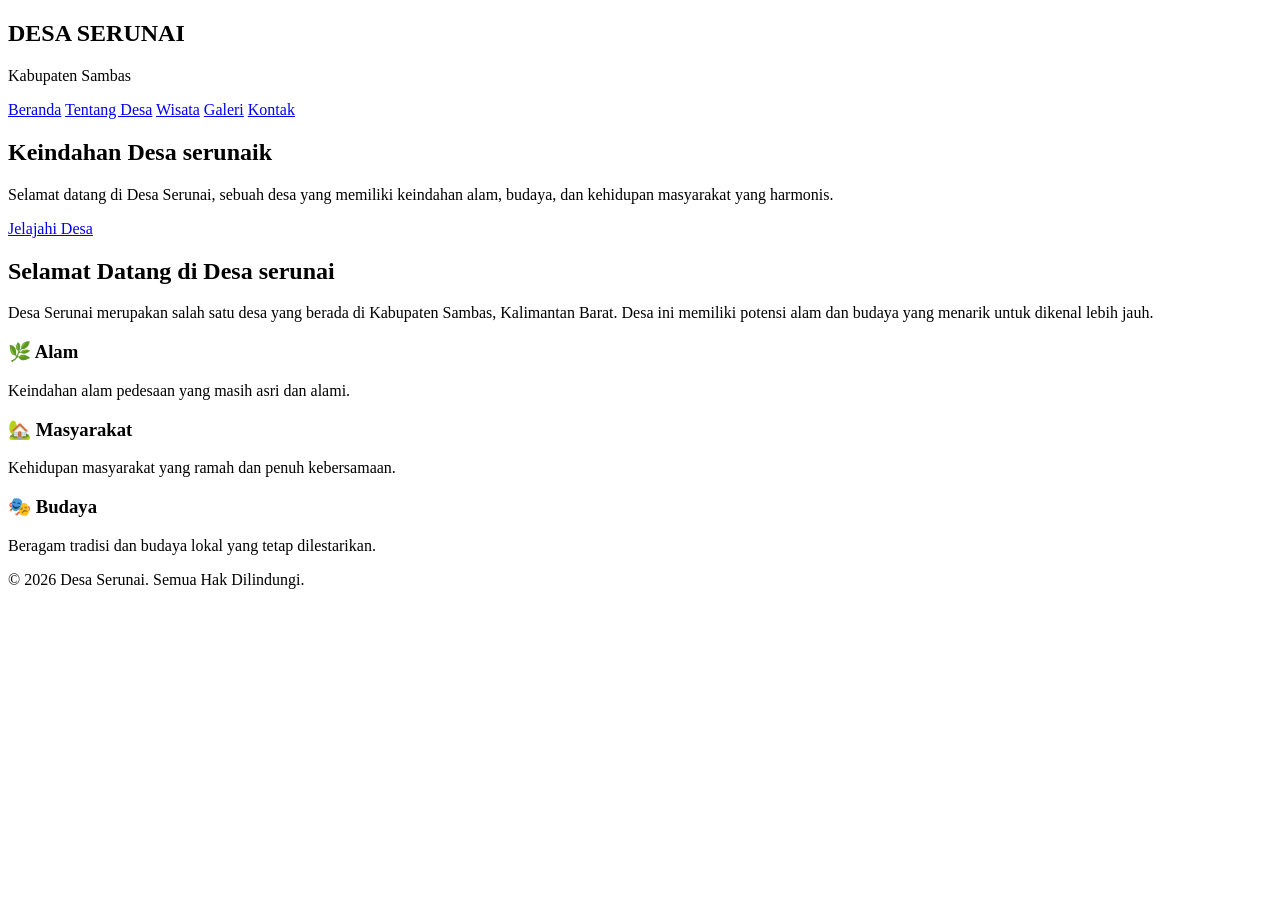
==== index.html @ e1ed976b "Add initial HTML structure for Desa Serunai" ====
<!DOCTYPE html>
<html lang="id">
<head>
    <meta charset="UTF-8">
    <meta name="viewport" content="width=device-width, initial-scale=1.0">
    <title>Desa Serunai - Beranda</title>
    <link rel="stylesheet" href="style.css">
</head>
<body>

<header>
    <div class="logo">
        <h2>DESA SERUNAI</h2>
        <p>Kabupaten Sambas</p>
    </div>

    <nav>
        <a href="index.html" class="active">Beranda</a>
        <a href="tentang.html">Tentang Desa</a>
        <a href="wisata.html">Wisata</a>
        <a href="galeri.html">Galeri</a>
        <a href="kontak.html">Kontak</a>
    </nav>
</header>

<section class="hero">
    <div class="hero-content">
        <h1>Keindahan Desa serunaik</h1>
        <p>
            Selamat datang di Desa Serunai, sebuah desa yang
            memiliki keindahan alam, budaya, dan kehidupan masyarakat
            yang harmonis.
        </p>
        <a href="tentang.html" class="btn">Jelajahi Desa</a>
    </div>
</section>

<section class="welcome">
    <h2>Selamat Datang di Desa serunai</h2>
    <p>
        Desa Serunai merupakan salah satu desa yang berada di
        Kabupaten Sambas, Kalimantan Barat. Desa ini memiliki
        potensi alam dan budaya yang menarik untuk dikenal lebih jauh.
    </p>
</section>

<section class="cards">
    <div class="card">
        <h3>🌿 Alam</h3>
        <p>
            Keindahan alam pedesaan yang masih asri dan alami.
        </p>
    </div>

    <div class="card">
        <h3>🏡 Masyarakat</h3>
        <p>
            Kehidupan masyarakat yang ramah dan penuh kebersamaan.
        </p>
    </div>

    <div class="card">
        <h3>🎭 Budaya</h3>
        <p>
            Beragam tradisi dan budaya lokal yang tetap dilestarikan.
        </p>
    </div>
</section>

<footer>
    <p>&copy; 2026 Desa Serunai. Semua Hak Dilindungi.</p>
</footer>

<script src="script.js"></script>
</body>
</html>
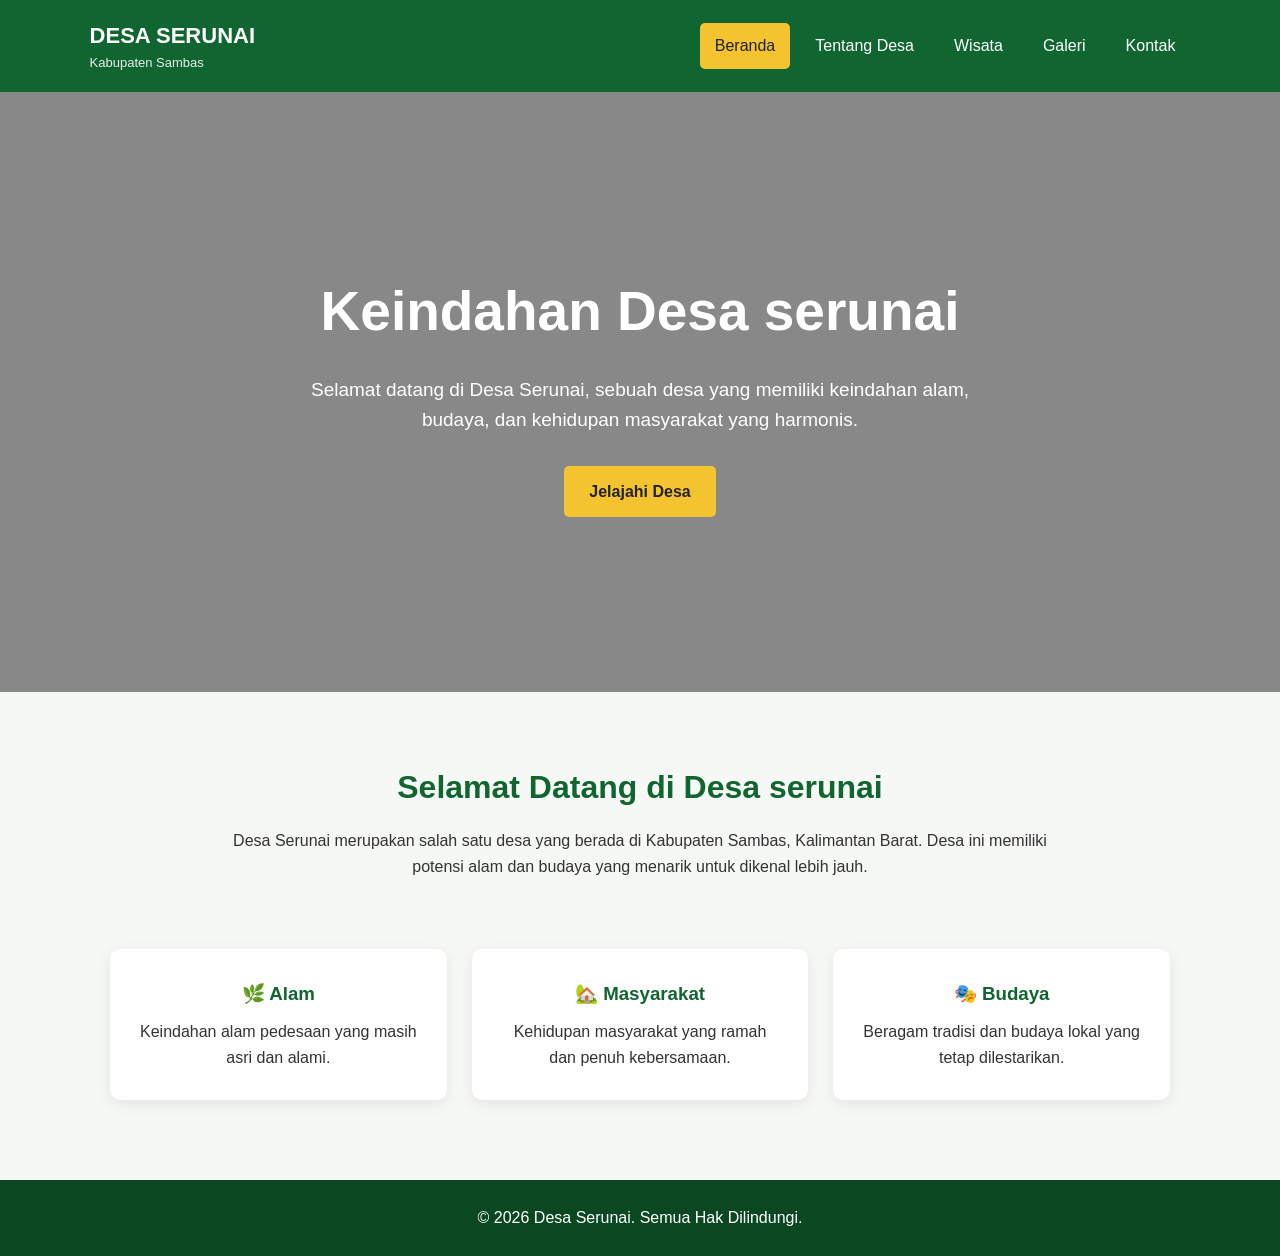
==== commit c4910591: "Update index.html" ====
--- a/index.html
+++ b/index.html
@@ -25,7 +25,7 @@
 
 <section class="hero">
     <div class="hero-content">
-        <h1>Keindahan Desa serunaik</h1>
+        <h1>Keindahan Desa serunai</h1>
         <p>
             Selamat datang di Desa Serunai, sebuah desa yang
             memiliki keindahan alam, budaya, dan kehidupan masyarakat
--- a/style.css
+++ b/style.css
@@ -0,0 +1,377 @@
+* {
+    margin: 0;
+    padding: 0;
+    box-sizing: border-box;
+}
+
+html {
+    scroll-behavior: smooth;
+}
+
+body {
+    font-family: Arial, Helvetica, sans-serif;
+    background: #f5f8f5;
+    color: #333;
+    line-height: 1.6;
+}
+
+/* HEADER */
+
+header {
+    background: #116530;
+    color: white;
+    display: flex;
+    justify-content: space-between;
+    align-items: center;
+    padding: 18px 7%;
+    position: sticky;
+    top: 0;
+    z-index: 1000;
+}
+
+.logo h2 {
+    font-size: 22px;
+}
+
+.logo p {
+    font-size: 13px;
+    opacity: 0.9;
+}
+
+nav {
+    display: flex;
+    gap: 10px;
+}
+
+nav a {
+    color: white;
+    text-decoration: none;
+    padding: 10px 15px;
+    border-radius: 5px;
+    transition: 0.3s;
+}
+
+nav a:hover,
+nav a.active {
+    background: #f4c430;
+    color: #222;
+}
+
+/* HERO */
+
+.hero {
+    min-height: 600px;
+    background:
+        linear-gradient(
+            rgba(0, 0, 0, 0.45),
+            rgba(0, 0, 0, 0.45)
+        ),
+        url("https://images.unsplash.com/photo-1500534623283-312aade485b7")
+        center/cover no-repeat;
+
+    display: flex;
+    justify-content: center;
+    align-items: center;
+    text-align: center;
+    color: white;
+}
+
+.hero-content {
+    max-width: 750px;
+    padding: 30px;
+}
+
+.hero h1 {
+    font-size: 55px;
+    margin-bottom: 20px;
+}
+
+.hero p {
+    font-size: 19px;
+    margin-bottom: 30px;
+}
+
+.btn {
+    display: inline-block;
+    background: #f4c430;
+    color: #222;
+    text-decoration: none;
+    padding: 13px 25px;
+    border-radius: 5px;
+    font-weight: bold;
+    transition: 0.3s;
+}
+
+.btn:hover {
+    background: white;
+}
+
+/* WELCOME */
+
+.welcome {
+    text-align: center;
+    max-width: 900px;
+    margin: auto;
+    padding: 70px 20px 40px;
+}
+
+.welcome h2 {
+    color: #116530;
+    margin-bottom: 15px;
+    font-size: 32px;
+}
+
+/* CARDS */
+
+.cards {
+    display: grid;
+    grid-template-columns: repeat(3, 1fr);
+    gap: 25px;
+    max-width: 1100px;
+    margin: auto;
+    padding: 30px 20px 80px;
+}
+
+.card {
+    background: white;
+    padding: 30px;
+    text-align: center;
+    border-radius: 10px;
+    box-shadow: 0 4px 15px rgba(0,0,0,0.08);
+    transition: 0.3s;
+}
+
+.card:hover {
+    transform: translateY(-8px);
+}
+
+.card h3 {
+    color: #116530;
+    margin-bottom: 10px;
+}
+
+/* PAGE HEADER */
+
+.page-header {
+    background: #116530;
+    color: white;
+    text-align: center;
+    padding: 70px 20px;
+}
+
+.page-header h1 {
+    font-size: 42px;
+    margin-bottom: 10px;
+}
+
+/* CONTENT */
+
+.content {
+    max-width: 1000px;
+    margin: auto;
+    padding: 70px 25px;
+}
+
+.content h2 {
+    color: #116530;
+    margin: 30px 0 15px;
+}
+
+.info-box {
+    background: #e7f4e9;
+    border-left: 5px solid #116530;
+    padding: 20px;
+    margin: 20px 0;
+}
+
+.mission {
+    padding-left: 25px;
+}
+
+.mission li {
+    margin: 8px 0;
+}
+
+/* WISATA */
+
+.wisata-container {
+    max-width: 1100px;
+    margin: auto;
+    padding: 70px 20px;
+    display: grid;
+    grid-template-columns: repeat(3, 1fr);
+    gap: 25px;
+}
+
+.wisata-card {
+    background: white;
+    border-radius: 10px;
+    overflow: hidden;
+    box-shadow: 0 4px 15px rgba(0,0,0,0.1);
+}
+
+.wisata-image {
+    height: 220px;
+    overflow: hidden;
+}
+
+.wisata-image img {
+    width: 100%;
+    height: 100%;
+    object-fit: cover;
+    transition: 0.5s;
+}
+
+.wisata-card:hover img {
+    transform: scale(1.08);
+}
+
+.wisata-info {
+    padding: 25px;
+}
+
+.wisata-info h2 {
+    color: #116530;
+    margin-bottom: 10px;
+}
+
+/* GALERI */
+
+.gallery {
+    max-width: 1100px;
+    margin: auto;
+    padding: 70px 20px;
+    display: grid;
+    grid-template-columns: repeat(3, 1fr);
+    gap: 20px;
+}
+
+.gallery-item {
+    height: 250px;
+    overflow: hidden;
+    border-radius: 10px;
+}
+
+.gallery-item img {
+    width: 100%;
+    height: 100%;
+    object-fit: cover;
+    transition: 0.5s;
+}
+
+.gallery-item:hover img {
+    transform: scale(1.1);
+}
+
+/* CONTACT */
+
+.contact {
+    max-width: 1100px;
+    margin: auto;
+    padding: 70px 20px;
+    display: grid;
+    grid-template-columns: 1fr 1fr;
+    gap: 50px;
+}
+
+.contact-info,
+.contact-form {
+    background: white;
+    padding: 30px;
+    border-radius: 10px;
+    box-shadow: 0 4px 15px rgba(0,0,0,0.08);
+}
+
+.contact h2 {
+    color: #116530;
+    margin-bottom: 25px;
+}
+
+.contact-info p {
+    margin-bottom: 25px;
+}
+
+form {
+    display: flex;
+    flex-direction: column;
+    gap: 15px;
+}
+
+input,
+textarea {
+    width: 100%;
+    padding: 13px;
+    border: 1px solid #ddd;
+    border-radius: 5px;
+    font-family: inherit;
+    font-size: 15px;
+}
+
+textarea {
+    resize: vertical;
+}
+
+button {
+    border: none;
+    padding: 13px;
+    background: #116530;
+    color: white;
+    border-radius: 5px;
+    cursor: pointer;
+    font-size: 16px;
+}
+
+button:hover {
+    background: #0b4721;
+}
+
+/* FOOTER */
+
+footer {
+    background: #0b4721;
+    color: white;
+    text-align: center;
+    padding: 25px;
+}
+
+/* RESPONSIVE */
+
+@media (max-width: 768px) {
+
+    header {
+        flex-direction: column;
+        gap: 15px;
+    }
+
+    nav {
+        flex-wrap: wrap;
+        justify-content: center;
+    }
+
+    nav a {
+        font-size: 14px;
+        padding: 8px 10px;
+    }
+
+    .hero {
+        min-height: 500px;
+    }
+
+    .hero h1 {
+        font-size: 38px;
+    }
+
+    .cards,
+    .wisata-container,
+    .gallery {
+        grid-template-columns: 1fr;
+    }
+
+    .contact {
+        grid-template-columns: 1fr;
+    }
+
+    .page-header h1 {
+        font-size: 32px;
+    }
+}
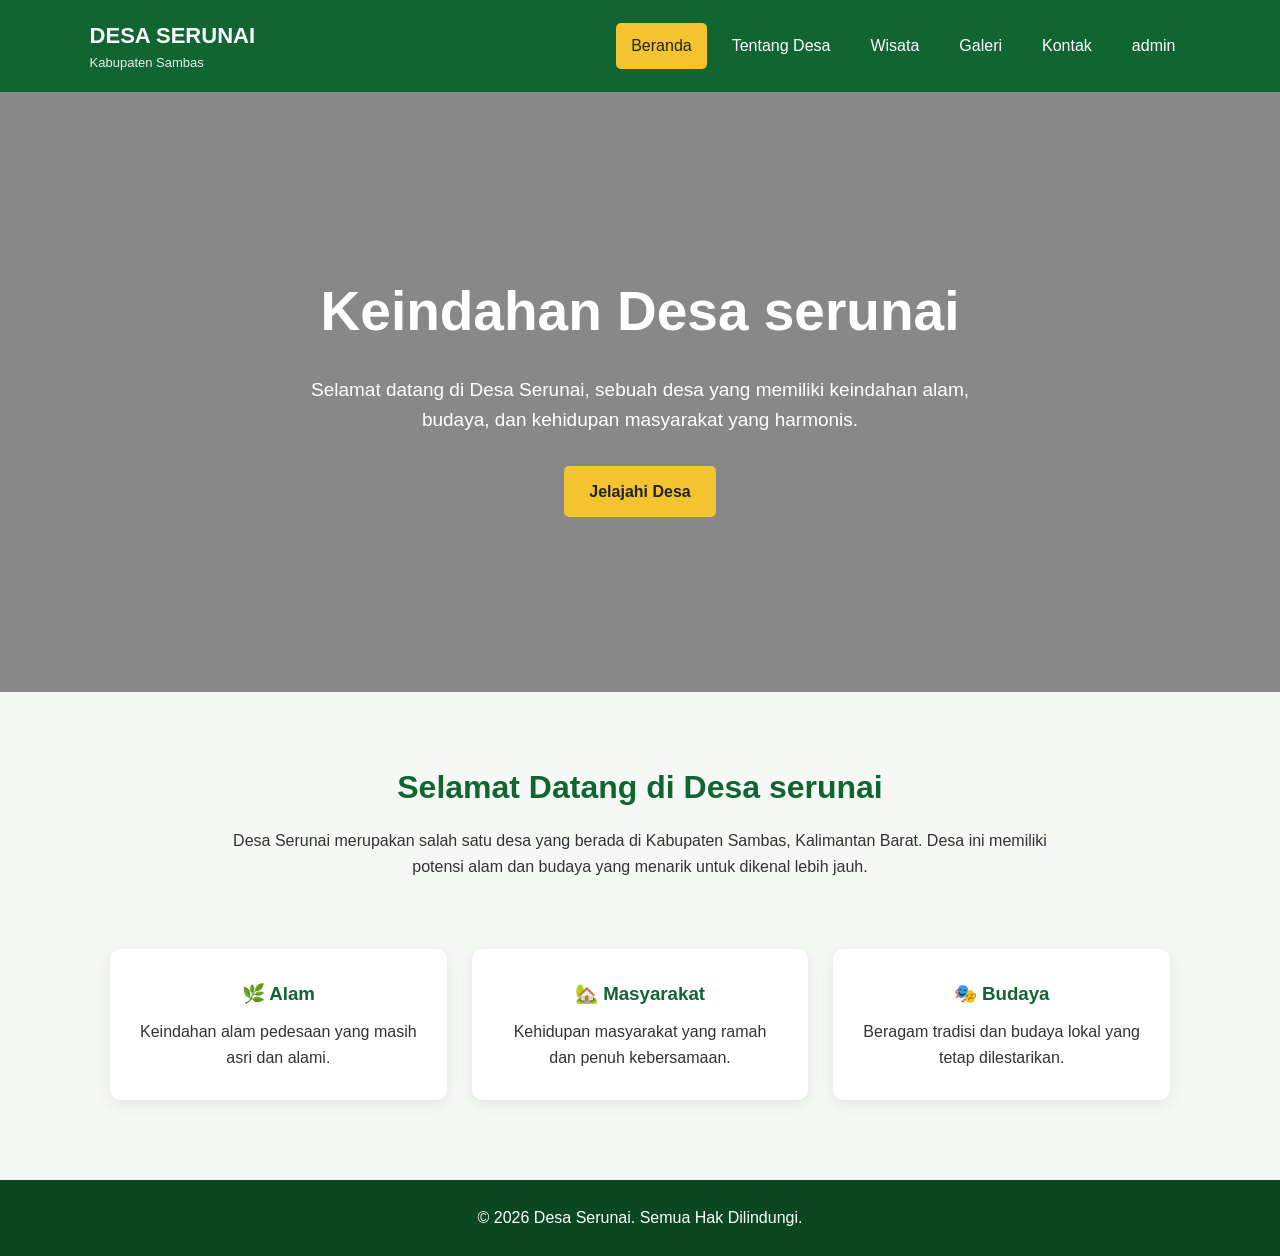
==== commit 7b6db2de: "Add admin link to navigation in index.html" ====
--- a/index.html
+++ b/index.html
@@ -20,6 +20,7 @@
         <a href="wisata.html">Wisata</a>
         <a href="galeri.html">Galeri</a>
         <a href="kontak.html">Kontak</a>
+        <a href="admin.html">admin</a>
     </nav>
 </header>
 
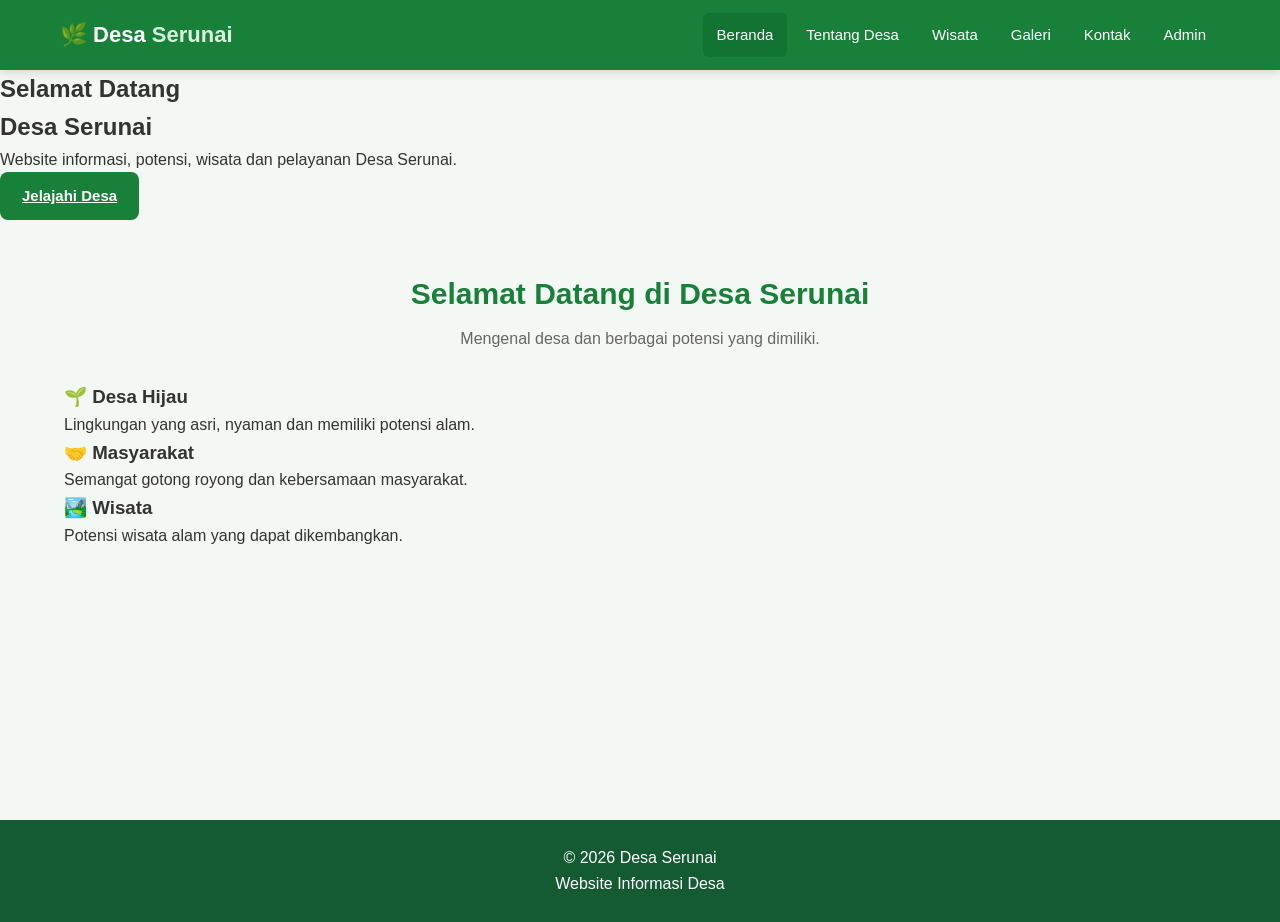
==== commit 064702cd: "Add files via upload" ====
--- a/index.html
+++ b/index.html
@@ -1,77 +1,209 @@
-<!DOCTYPE html>
-<html lang="id">
-<head>
-    <meta charset="UTF-8">
-    <meta name="viewport" content="width=device-width, initial-scale=1.0">
-    <title>Desa Serunai - Beranda</title>
-    <link rel="stylesheet" href="style.css">
-</head>
-<body>
-
-<header>
-    <div class="logo">
-        <h2>DESA SERUNAI</h2>
-        <p>Kabupaten Sambas</p>
-    </div>
-
-    <nav>
-        <a href="index.html" class="active">Beranda</a>
-        <a href="tentang.html">Tentang Desa</a>
-        <a href="wisata.html">Wisata</a>
-        <a href="galeri.html">Galeri</a>
-        <a href="kontak.html">Kontak</a>
-        <a href="admin.html">admin</a>
-    </nav>
-</header>
-
-<section class="hero">
-    <div class="hero-content">
-        <h1>Keindahan Desa serunai</h1>
-        <p>
-            Selamat datang di Desa Serunai, sebuah desa yang
-            memiliki keindahan alam, budaya, dan kehidupan masyarakat
-            yang harmonis.
-        </p>
-        <a href="tentang.html" class="btn">Jelajahi Desa</a>
-    </div>
-</section>
-
-<section class="welcome">
-    <h2>Selamat Datang di Desa serunai</h2>
-    <p>
-        Desa Serunai merupakan salah satu desa yang berada di
-        Kabupaten Sambas, Kalimantan Barat. Desa ini memiliki
-        potensi alam dan budaya yang menarik untuk dikenal lebih jauh.
-    </p>
-</section>
-
-<section class="cards">
-    <div class="card">
-        <h3>🌿 Alam</h3>
-        <p>
-            Keindahan alam pedesaan yang masih asri dan alami.
-        </p>
-    </div>
-
-    <div class="card">
-        <h3>🏡 Masyarakat</h3>
-        <p>
-            Kehidupan masyarakat yang ramah dan penuh kebersamaan.
-        </p>
-    </div>
-
-    <div class="card">
-        <h3>🎭 Budaya</h3>
-        <p>
-            Beragam tradisi dan budaya lokal yang tetap dilestarikan.
-        </p>
-    </div>
-</section>
-
-<footer>
-    <p>&copy; 2026 Desa Serunai. Semua Hak Dilindungi.</p>
-</footer>
-
-<script src="script.js"></script>
-</body>
-</html>
+<!DOCTYPE html>
+<html lang="id">
+
+<head>
+
+    <meta charset="UTF-8">
+
+    <meta name="viewport"
+          content="width=device-width, initial-scale=1.0">
+
+    <meta name="description"
+          content="Website resmi informasi Desa Serunai">
+
+    <title>Desa Serunai | Beranda</title>
+
+    <link rel="stylesheet"
+          href="style.css">
+
+    <link rel="icon"
+          type="image/jpeg"
+          href="favicon.jpeg">
+
+
+</head>
+
+<body>
+
+
+<nav class="navbar">
+
+    <div class="nav-container">
+
+        <a href="index.html"
+           class="logo">
+
+            🌿 Desa <span>Serunai</span>
+
+        </a>
+
+
+        <div class="menu-button"
+             onclick="toggleMenu()">
+
+            ☰
+
+        </div>
+
+
+        <ul class="nav-menu"
+            id="navMenu">
+
+            <li>
+                <a href="index.html"
+                   class="active">
+                    Beranda
+                </a>
+            </li>
+
+            <li>
+                <a href="tentang.html">
+                    Tentang Desa
+                </a>
+            </li>
+
+            <li>
+                <a href="wisata.html">
+                    Wisata
+                </a>
+            </li>
+
+            <li>
+                <a href="galeri.html">
+                    Galeri
+                </a>
+            </li>
+
+            <li>
+                <a href="kontak.html">
+                    Kontak
+                </a>
+            </li>
+
+            <li>
+                <a href="admin.html">
+                    Admin
+                </a>
+            </li>
+
+        </ul>
+
+    </div>
+
+</nav>
+
+
+<section class="hero">
+
+    <div class="hero-content">
+
+        <h1>Selamat Datang</h1>
+
+        <h2>Desa Serunai</h2>
+
+        <p>
+            Website informasi, potensi,
+            wisata dan pelayanan Desa Serunai.
+        </p>
+
+        <a href="tentang.html"
+           class="btn btn-white">
+
+            Jelajahi Desa
+
+        </a>
+
+    </div>
+
+</section>
+
+
+<section class="container">
+
+    <div class="section-title">
+
+        <h2>Selamat Datang di Desa Serunai</h2>
+
+        <p>
+            Mengenal desa dan berbagai potensi
+            yang dimiliki.
+        </p>
+
+    </div>
+
+
+    <div class="cards">
+
+
+        <div class="card">
+
+            <div class="card-content">
+
+                <h3>🌱 Desa Hijau</h3>
+
+                <p>
+                    Lingkungan yang asri,
+                    nyaman dan memiliki
+                    potensi alam.
+                </p>
+
+            </div>
+
+        </div>
+
+
+        <div class="card">
+
+            <div class="card-content">
+
+                <h3>🤝 Masyarakat</h3>
+
+                <p>
+                    Semangat gotong royong
+                    dan kebersamaan masyarakat.
+                </p>
+
+            </div>
+
+        </div>
+
+
+        <div class="card">
+
+            <div class="card-content">
+
+                <h3>🏞️ Wisata</h3>
+
+                <p>
+                    Potensi wisata alam
+                    yang dapat dikembangkan.
+                </p>
+
+            </div>
+
+        </div>
+
+
+    </div>
+
+</section>
+
+
+<footer>
+
+    <p>
+        © 2026 Desa Serunai
+    </p>
+
+    <p class="green">
+        Website Informasi Desa
+    </p>
+
+</footer>
+
+
+<script src="script.js"></script>
+
+</body>
+
+</html>
--- a/style.css
+++ b/style.css
@@ -1,377 +1,561 @@
-* {
-    margin: 0;
-    padding: 0;
-    box-sizing: border-box;
-}
-
-html {
-    scroll-behavior: smooth;
-}
-
-body {
-    font-family: Arial, Helvetica, sans-serif;
-    background: #f5f8f5;
-    color: #333;
-    line-height: 1.6;
-}
-
-/* HEADER */
-
-header {
-    background: #116530;
-    color: white;
-    display: flex;
-    justify-content: space-between;
-    align-items: center;
-    padding: 18px 7%;
-    position: sticky;
-    top: 0;
-    z-index: 1000;
-}
-
-.logo h2 {
-    font-size: 22px;
-}
-
-.logo p {
-    font-size: 13px;
-    opacity: 0.9;
-}
-
-nav {
-    display: flex;
-    gap: 10px;
-}
-
-nav a {
-    color: white;
-    text-decoration: none;
-    padding: 10px 15px;
-    border-radius: 5px;
-    transition: 0.3s;
-}
-
-nav a:hover,
-nav a.active {
-    background: #f4c430;
-    color: #222;
-}
-
-/* HERO */
-
-.hero {
-    min-height: 600px;
-    background:
-        linear-gradient(
-            rgba(0, 0, 0, 0.45),
-            rgba(0, 0, 0, 0.45)
-        ),
-        url("https://images.unsplash.com/photo-1500534623283-312aade485b7")
-        center/cover no-repeat;
-
-    display: flex;
-    justify-content: center;
-    align-items: center;
-    text-align: center;
-    color: white;
-}
-
-.hero-content {
-    max-width: 750px;
-    padding: 30px;
-}
-
-.hero h1 {
-    font-size: 55px;
-    margin-bottom: 20px;
-}
-
-.hero p {
-    font-size: 19px;
-    margin-bottom: 30px;
-}
-
-.btn {
-    display: inline-block;
-    background: #f4c430;
-    color: #222;
-    text-decoration: none;
-    padding: 13px 25px;
-    border-radius: 5px;
-    font-weight: bold;
-    transition: 0.3s;
-}
-
-.btn:hover {
-    background: white;
-}
-
-/* WELCOME */
-
-.welcome {
-    text-align: center;
-    max-width: 900px;
-    margin: auto;
-    padding: 70px 20px 40px;
-}
-
-.welcome h2 {
-    color: #116530;
-    margin-bottom: 15px;
-    font-size: 32px;
-}
-
-/* CARDS */
-
-.cards {
-    display: grid;
-    grid-template-columns: repeat(3, 1fr);
-    gap: 25px;
-    max-width: 1100px;
-    margin: auto;
-    padding: 30px 20px 80px;
-}
-
-.card {
-    background: white;
-    padding: 30px;
-    text-align: center;
-    border-radius: 10px;
-    box-shadow: 0 4px 15px rgba(0,0,0,0.08);
-    transition: 0.3s;
-}
-
-.card:hover {
-    transform: translateY(-8px);
-}
-
-.card h3 {
-    color: #116530;
-    margin-bottom: 10px;
-}
-
-/* PAGE HEADER */
-
-.page-header {
-    background: #116530;
-    color: white;
-    text-align: center;
-    padding: 70px 20px;
-}
-
-.page-header h1 {
-    font-size: 42px;
-    margin-bottom: 10px;
-}
-
-/* CONTENT */
-
-.content {
-    max-width: 1000px;
-    margin: auto;
-    padding: 70px 25px;
-}
-
-.content h2 {
-    color: #116530;
-    margin: 30px 0 15px;
-}
-
-.info-box {
-    background: #e7f4e9;
-    border-left: 5px solid #116530;
-    padding: 20px;
-    margin: 20px 0;
-}
-
-.mission {
-    padding-left: 25px;
-}
-
-.mission li {
-    margin: 8px 0;
-}
-
-/* WISATA */
-
-.wisata-container {
-    max-width: 1100px;
-    margin: auto;
-    padding: 70px 20px;
-    display: grid;
-    grid-template-columns: repeat(3, 1fr);
-    gap: 25px;
-}
-
-.wisata-card {
-    background: white;
-    border-radius: 10px;
-    overflow: hidden;
-    box-shadow: 0 4px 15px rgba(0,0,0,0.1);
-}
-
-.wisata-image {
-    height: 220px;
-    overflow: hidden;
-}
-
-.wisata-image img {
-    width: 100%;
-    height: 100%;
-    object-fit: cover;
-    transition: 0.5s;
-}
-
-.wisata-card:hover img {
-    transform: scale(1.08);
-}
-
-.wisata-info {
-    padding: 25px;
-}
-
-.wisata-info h2 {
-    color: #116530;
-    margin-bottom: 10px;
-}
-
-/* GALERI */
-
-.gallery {
-    max-width: 1100px;
-    margin: auto;
-    padding: 70px 20px;
-    display: grid;
-    grid-template-columns: repeat(3, 1fr);
-    gap: 20px;
-}
-
-.gallery-item {
-    height: 250px;
-    overflow: hidden;
-    border-radius: 10px;
-}
-
-.gallery-item img {
-    width: 100%;
-    height: 100%;
-    object-fit: cover;
-    transition: 0.5s;
-}
-
-.gallery-item:hover img {
-    transform: scale(1.1);
-}
-
-/* CONTACT */
-
-.contact {
-    max-width: 1100px;
-    margin: auto;
-    padding: 70px 20px;
-    display: grid;
-    grid-template-columns: 1fr 1fr;
-    gap: 50px;
-}
-
-.contact-info,
-.contact-form {
-    background: white;
-    padding: 30px;
-    border-radius: 10px;
-    box-shadow: 0 4px 15px rgba(0,0,0,0.08);
-}
-
-.contact h2 {
-    color: #116530;
-    margin-bottom: 25px;
-}
-
-.contact-info p {
-    margin-bottom: 25px;
-}
-
-form {
-    display: flex;
-    flex-direction: column;
-    gap: 15px;
-}
-
-input,
-textarea {
-    width: 100%;
-    padding: 13px;
-    border: 1px solid #ddd;
-    border-radius: 5px;
-    font-family: inherit;
-    font-size: 15px;
-}
-
-textarea {
-    resize: vertical;
-}
-
-button {
-    border: none;
-    padding: 13px;
-    background: #116530;
-    color: white;
-    border-radius: 5px;
-    cursor: pointer;
-    font-size: 16px;
-}
-
-button:hover {
-    background: #0b4721;
-}
-
-/* FOOTER */
-
-footer {
-    background: #0b4721;
-    color: white;
-    text-align: center;
-    padding: 25px;
-}
-
-/* RESPONSIVE */
-
-@media (max-width: 768px) {
-
-    header {
-        flex-direction: column;
-        gap: 15px;
-    }
-
-    nav {
-        flex-wrap: wrap;
-        justify-content: center;
-    }
-
-    nav a {
-        font-size: 14px;
-        padding: 8px 10px;
-    }
-
-    .hero {
-        min-height: 500px;
-    }
-
-    .hero h1 {
-        font-size: 38px;
-    }
-
-    .cards,
-    .wisata-container,
-    .gallery {
-        grid-template-columns: 1fr;
-    }
-
-    .contact {
-        grid-template-columns: 1fr;
-    }
-
-    .page-header h1 {
-        font-size: 32px;
-    }
-}
+/* =========================
+   RESET
+========================= */
+
+* {
+    margin: 0;
+    padding: 0;
+    box-sizing: border-box;
+}
+
+body {
+    font-family: Arial, sans-serif;
+    background: #f4f8f4;
+    color: #333;
+    line-height: 1.6;
+}
+
+
+/* =========================
+   NAVBAR
+========================= */
+
+.navbar {
+    background: #188038;
+    width: 100%;
+    position: sticky;
+    top: 0;
+    z-index: 1000;
+    box-shadow: 0 2px 10px rgba(0, 0, 0, 0.15);
+}
+
+.nav-container {
+    max-width: 1200px;
+    margin: auto;
+    padding: 0 20px;
+
+    min-height: 70px;
+
+    display: flex;
+    align-items: center;
+    justify-content: space-between;
+}
+
+.logo {
+    color: white;
+    text-decoration: none;
+    font-size: 22px;
+    font-weight: bold;
+}
+
+.logo span {
+    color: #d8f3dc;
+}
+
+
+/* =========================
+   MENU
+========================= */
+
+.nav-menu {
+    list-style: none;
+
+    display: flex;
+    align-items: center;
+    gap: 5px;
+}
+
+.nav-menu li {
+    list-style: none;
+}
+
+.nav-menu a {
+    display: block;
+
+    color: white;
+    text-decoration: none;
+
+    padding: 10px 14px;
+
+    border-radius: 6px;
+
+    font-size: 15px;
+
+    transition: 0.3s;
+}
+
+.nav-menu a:hover,
+.nav-menu a.active {
+    background: #137333;
+}
+
+
+/* =========================
+   MENU MOBILE
+========================= */
+
+.menu-button {
+    display: none;
+
+    color: white;
+
+    font-size: 28px;
+
+    cursor: pointer;
+
+    user-select: none;
+}
+
+
+/* =========================
+   CONTAINER
+========================= */
+
+.container {
+    width: 90%;
+    max-width: 1200px;
+
+    margin: 50px auto;
+
+    min-height: 500px;
+}
+
+
+/* =========================
+   SECTION TITLE
+========================= */
+
+.section-title {
+    text-align: center;
+
+    margin-bottom: 30px;
+}
+
+.section-title h2 {
+    color: #188038;
+
+    font-size: 30px;
+
+    margin-bottom: 8px;
+}
+
+.section-title p {
+    color: #666;
+}
+
+
+/* =========================
+   CONTACT FORM / LOGIN
+========================= */
+
+.contact-form {
+    background: white;
+
+    padding: 35px;
+
+    border-radius: 15px;
+
+    box-shadow: 0 4px 15px rgba(0, 0, 0, 0.08);
+}
+
+.form-group {
+    margin-bottom: 20px;
+}
+
+.form-group label {
+    display: block;
+
+    margin-bottom: 7px;
+
+    font-weight: bold;
+
+    color: #333;
+}
+
+.form-group input,
+.form-group textarea,
+.form-group select {
+    width: 100%;
+
+    padding: 12px 14px;
+
+    border: 1px solid #ccc;
+
+    border-radius: 8px;
+
+    font-family: Arial, sans-serif;
+
+    font-size: 15px;
+
+    outline: none;
+
+    transition: 0.3s;
+}
+
+.form-group input:focus,
+.form-group textarea:focus,
+.form-group select:focus {
+    border-color: #188038;
+
+    box-shadow: 0 0 0 2px rgba(24, 128, 56, 0.1);
+}
+
+
+/* =========================
+   BUTTON
+========================= */
+
+.btn {
+    display: inline-block;
+
+    border: none;
+
+    background: #188038;
+
+    color: white;
+
+    padding: 12px 22px;
+
+    border-radius: 8px;
+
+    font-size: 15px;
+
+    font-weight: bold;
+
+    cursor: pointer;
+
+    transition: 0.3s;
+}
+
+.btn:hover {
+    background: #137333;
+
+    transform: translateY(-1px);
+}
+
+
+/* =========================
+   STATUS
+========================= */
+
+.status {
+    margin-top: 15px;
+
+    font-weight: bold;
+
+    text-align: center;
+}
+
+
+/* =========================
+   ADMIN HEADER
+========================= */
+
+.admin-header {
+    background: white;
+
+    padding: 25px;
+
+    border-radius: 15px;
+
+    margin-bottom: 25px;
+
+    box-shadow: 0 4px 15px rgba(0, 0, 0, 0.08);
+
+    display: flex;
+
+    justify-content: space-between;
+
+    align-items: center;
+
+    gap: 20px;
+}
+
+.admin-header h2 {
+    color: #188038;
+
+    margin-bottom: 5px;
+}
+
+.admin-header p {
+    color: #666;
+}
+
+
+/* =========================
+   STATISTICS
+========================= */
+
+.stats {
+    display: grid;
+
+    grid-template-columns: repeat(3, 1fr);
+
+    gap: 20px;
+}
+
+.stat-box {
+    background: white;
+
+    padding: 25px;
+
+    border-radius: 15px;
+
+    box-shadow: 0 4px 15px rgba(0, 0, 0, 0.08);
+
+    text-align: center;
+
+    border-top: 4px solid #188038;
+}
+
+.stat-box span {
+    display: block;
+
+    color: #666;
+
+    margin-bottom: 8px;
+
+    font-size: 14px;
+}
+
+.stat-box strong {
+    display: block;
+
+    color: #188038;
+
+    font-size: 28px;
+}
+
+
+/* =========================
+   ADMIN CARD
+========================= */
+
+.admin-card {
+    background: white;
+
+    padding: 20px;
+
+    border-radius: 15px;
+
+    box-shadow: 0 4px 15px rgba(0, 0, 0, 0.08);
+}
+
+
+/* =========================
+   TABLE
+========================= */
+
+.table-wrapper {
+    width: 100%;
+
+    overflow-x: auto;
+}
+
+.admin-table {
+    width: 100%;
+
+    border-collapse: collapse;
+
+    min-width: 800px;
+}
+
+.admin-table th {
+    background: #188038;
+
+    color: white;
+
+    padding: 14px;
+
+    text-align: left;
+
+    font-size: 14px;
+}
+
+.admin-table td {
+    padding: 13px;
+
+    border-bottom: 1px solid #ddd;
+
+    vertical-align: top;
+
+    font-size: 14px;
+}
+
+.admin-table tr:hover {
+    background: #f5faf5;
+}
+
+
+/* =========================
+   FOOTER
+========================= */
+
+footer {
+    background: #145a32;
+
+    color: white;
+
+    text-align: center;
+
+    padding: 25px 20px;
+
+    margin-top: 50px;
+}
+
+footer p {
+    margin: 0;
+}
+
+
+/* =========================
+   TABLET
+========================= */
+
+@media (max-width: 900px) {
+
+    .nav-menu {
+        gap: 0;
+    }
+
+    .nav-menu a {
+        padding: 9px 8px;
+
+        font-size: 14px;
+    }
+
+    .stats {
+        grid-template-columns: 1fr;
+    }
+
+}
+
+
+/* =========================
+   MOBILE
+========================= */
+
+@media (max-width: 768px) {
+
+    .nav-container {
+        min-height: 65px;
+    }
+
+    .logo {
+        font-size: 19px;
+    }
+
+    .menu-button {
+        display: block;
+    }
+
+    .nav-menu {
+        display: none;
+
+        position: absolute;
+
+        top: 65px;
+
+        left: 0;
+
+        width: 100%;
+
+        background: #188038;
+
+        flex-direction: column;
+
+        padding: 10px 20px 20px;
+
+        box-shadow: 0 5px 10px rgba(0, 0, 0, 0.15);
+    }
+
+    .nav-menu.show {
+        display: flex;
+    }
+
+    .nav-menu li {
+        width: 100%;
+    }
+
+    .nav-menu a {
+        width: 100%;
+
+        padding: 12px;
+
+        border-radius: 5px;
+    }
+
+    .container {
+        width: 92%;
+
+        margin: 30px auto;
+    }
+
+    .contact-form {
+        padding: 25px 20px;
+    }
+
+    .section-title h2 {
+        font-size: 25px;
+    }
+
+    .admin-header {
+        flex-direction: column;
+
+        align-items: flex-start;
+    }
+
+    .admin-header .btn {
+        width: 100%;
+    }
+
+    .stat-box {
+        padding: 20px;
+    }
+
+    .admin-card {
+        padding: 10px;
+    }
+
+}
+
+
+/* =========================
+   SMALL MOBILE
+========================= */
+
+@media (max-width: 480px) {
+
+    .logo {
+        font-size: 17px;
+    }
+
+    .container {
+        width: 94%;
+
+        margin: 25px auto;
+    }
+
+    .contact-form {
+        padding: 20px 15px;
+    }
+
+    .section-title h2 {
+        font-size: 22px;
+    }
+
+    .btn {
+        width: 100%;
+
+        padding: 12px;
+    }
+
+    .admin-header {
+        padding: 20px;
+    }
+
+    .stat-box strong {
+        font-size: 24px;
+    }
+
+}
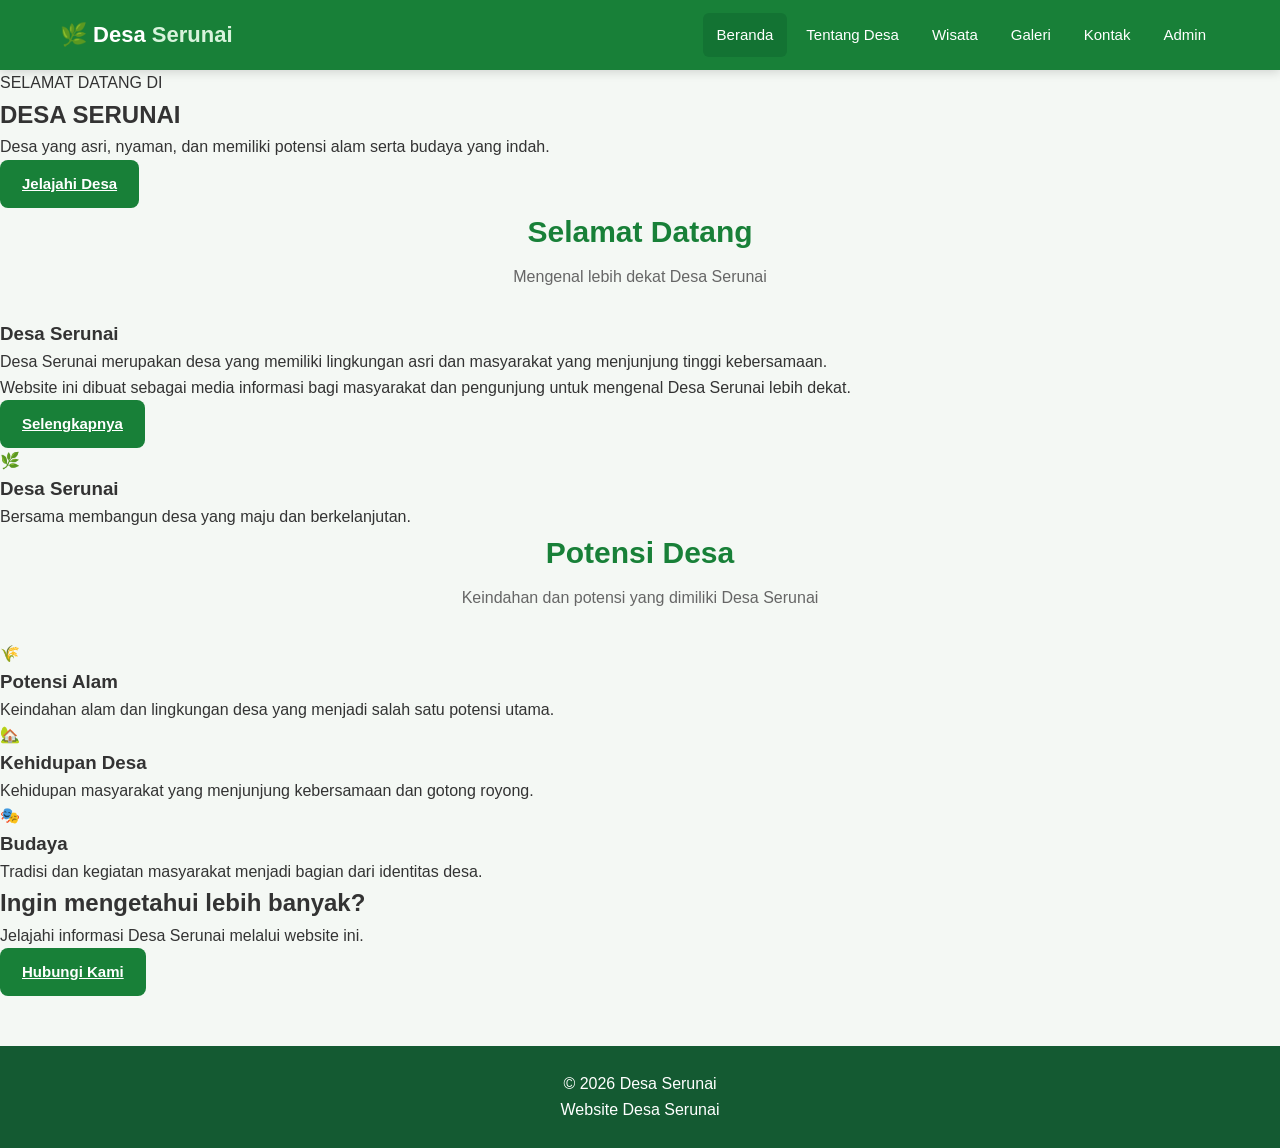
==== commit e3c27143: "Add files via upload" ====
--- a/index.html
+++ b/index.html
@@ -2,56 +2,34 @@
 <html lang="id">
 
 <head>
-
     <meta charset="UTF-8">
-
-    <meta name="viewport"
-          content="width=device-width, initial-scale=1.0">
-
-    <meta name="description"
-          content="Website resmi informasi Desa Serunai">
-
-    <title>Desa Serunai | Beranda</title>
-
-    <link rel="stylesheet"
-          href="style.css">
-
-    <link rel="icon"
-          type="image/jpeg"
-          href="favicon.jpeg">
-
-
+    <meta name="viewport" content="width=device-width, initial-scale=1.0">
+
+    <title>Desa Serunai</title>
+
+    <link rel="stylesheet" href="style.css">
+    <link rel="icon" type="image/png" href="favicon.png">
 </head>
 
 <body>
 
-
+<!-- NAVBAR -->
 <nav class="navbar">
 
     <div class="nav-container">
 
-        <a href="index.html"
-           class="logo">
-
+        <a href="index.html" class="logo">
             🌿 Desa <span>Serunai</span>
-
         </a>
 
-
-        <div class="menu-button"
-             onclick="toggleMenu()">
-
+        <button class="menu-button" onclick="toggleMenu()">
             ☰
-
-        </div>
-
-
-        <ul class="nav-menu"
-            id="navMenu">
-
-            <li>
-                <a href="index.html"
-                   class="active">
+        </button>
+
+        <ul class="nav-menu" id="navMenu">
+
+            <li>
+                <a href="index.html" class="active">
                     Beranda
                 </a>
             </li>
@@ -93,40 +71,111 @@
 </nav>
 
 
+<!-- HERO -->
 <section class="hero">
 
-    <div class="hero-content">
-
-        <h1>Selamat Datang</h1>
-
-        <h2>Desa Serunai</h2>
+    <div class="hero-overlay">
+
+        <div class="hero-content">
+
+            <p class="hero-small">
+                SELAMAT DATANG DI
+            </p>
+
+            <h1>
+                DESA SERUNAI
+            </h1>
+
+            <p>
+                Desa yang asri, nyaman, dan memiliki
+                potensi alam serta budaya yang indah.
+            </p>
+
+            <a href="tentang.html" class="btn">
+                Jelajahi Desa
+            </a>
+
+        </div>
+
+    </div>
+
+</section>
+
+
+<!-- SAMBUTAN -->
+<section class="section">
+
+    <div class="section-title">
+
+        <h2>
+            Selamat Datang
+        </h2>
 
         <p>
-            Website informasi, potensi,
-            wisata dan pelayanan Desa Serunai.
+            Mengenal lebih dekat Desa Serunai
         </p>
 
-        <a href="tentang.html"
-           class="btn btn-white">
-
-            Jelajahi Desa
-
-        </a>
-
-    </div>
-
-</section>
-
-
-<section class="container">
+    </div>
+
+    <div class="welcome">
+
+        <div class="welcome-text">
+
+            <h3>
+                Desa Serunai
+            </h3>
+
+            <p>
+                Desa Serunai merupakan desa yang memiliki
+                lingkungan asri dan masyarakat yang
+                menjunjung tinggi kebersamaan.
+            </p>
+
+            <p>
+                Website ini dibuat sebagai media informasi
+                bagi masyarakat dan pengunjung untuk
+                mengenal Desa Serunai lebih dekat.
+            </p>
+
+            <a href="tentang.html" class="btn">
+                Selengkapnya
+            </a>
+
+        </div>
+
+        <div class="welcome-box">
+
+            <div class="big-icon">
+                🌿
+            </div>
+
+            <h3>
+                Desa Serunai
+            </h3>
+
+            <p>
+                Bersama membangun desa
+                yang maju dan berkelanjutan.
+            </p>
+
+        </div>
+
+    </div>
+
+</section>
+
+
+<!-- FITUR -->
+<section class="section section-light">
 
     <div class="section-title">
 
-        <h2>Selamat Datang di Desa Serunai</h2>
+        <h2>
+            Potensi Desa
+        </h2>
 
         <p>
-            Mengenal desa dan berbagai potensi
-            yang dimiliki.
+            Keindahan dan potensi yang dimiliki Desa Serunai
         </p>
 
     </div>
@@ -134,69 +183,91 @@
 
     <div class="cards">
 
-
         <div class="card">
 
-            <div class="card-content">
-
-                <h3>🌱 Desa Hijau</h3>
-
-                <p>
-                    Lingkungan yang asri,
-                    nyaman dan memiliki
-                    potensi alam.
-                </p>
-
-            </div>
+            <div class="card-icon">
+                🌾
+            </div>
+
+            <h3>
+                Potensi Alam
+            </h3>
+
+            <p>
+                Keindahan alam dan lingkungan desa
+                yang menjadi salah satu potensi utama.
+            </p>
 
         </div>
 
 
         <div class="card">
 
-            <div class="card-content">
-
-                <h3>🤝 Masyarakat</h3>
-
-                <p>
-                    Semangat gotong royong
-                    dan kebersamaan masyarakat.
-                </p>
-
-            </div>
+            <div class="card-icon">
+                🏡
+            </div>
+
+            <h3>
+                Kehidupan Desa
+            </h3>
+
+            <p>
+                Kehidupan masyarakat yang menjunjung
+                kebersamaan dan gotong royong.
+            </p>
 
         </div>
 
 
         <div class="card">
 
-            <div class="card-content">
-
-                <h3>🏞️ Wisata</h3>
-
-                <p>
-                    Potensi wisata alam
-                    yang dapat dikembangkan.
-                </p>
-
-            </div>
-
-        </div>
-
-
-    </div>
-
-</section>
-
-
+            <div class="card-icon">
+                🎭
+            </div>
+
+            <h3>
+                Budaya
+            </h3>
+
+            <p>
+                Tradisi dan kegiatan masyarakat
+                menjadi bagian dari identitas desa.
+            </p>
+
+        </div>
+
+    </div>
+
+</section>
+
+
+<!-- CTA -->
+<section class="cta">
+
+    <h2>
+        Ingin mengetahui lebih banyak?
+    </h2>
+
+    <p>
+        Jelajahi informasi Desa Serunai melalui website ini.
+    </p>
+
+    <a href="kontak.html" class="btn btn-white">
+        Hubungi Kami
+    </a>
+
+</section>
+
+
+<!-- FOOTER -->
 <footer>
 
     <p>
         © 2026 Desa Serunai
     </p>
 
-    <p class="green">
-        Website Informasi Desa
+    <p>
+        Website Desa Serunai
     </p>
 
 </footer>
@@ -205,5 +276,4 @@
 <script src="script.js"></script>
 
 </body>
-
 </html>
